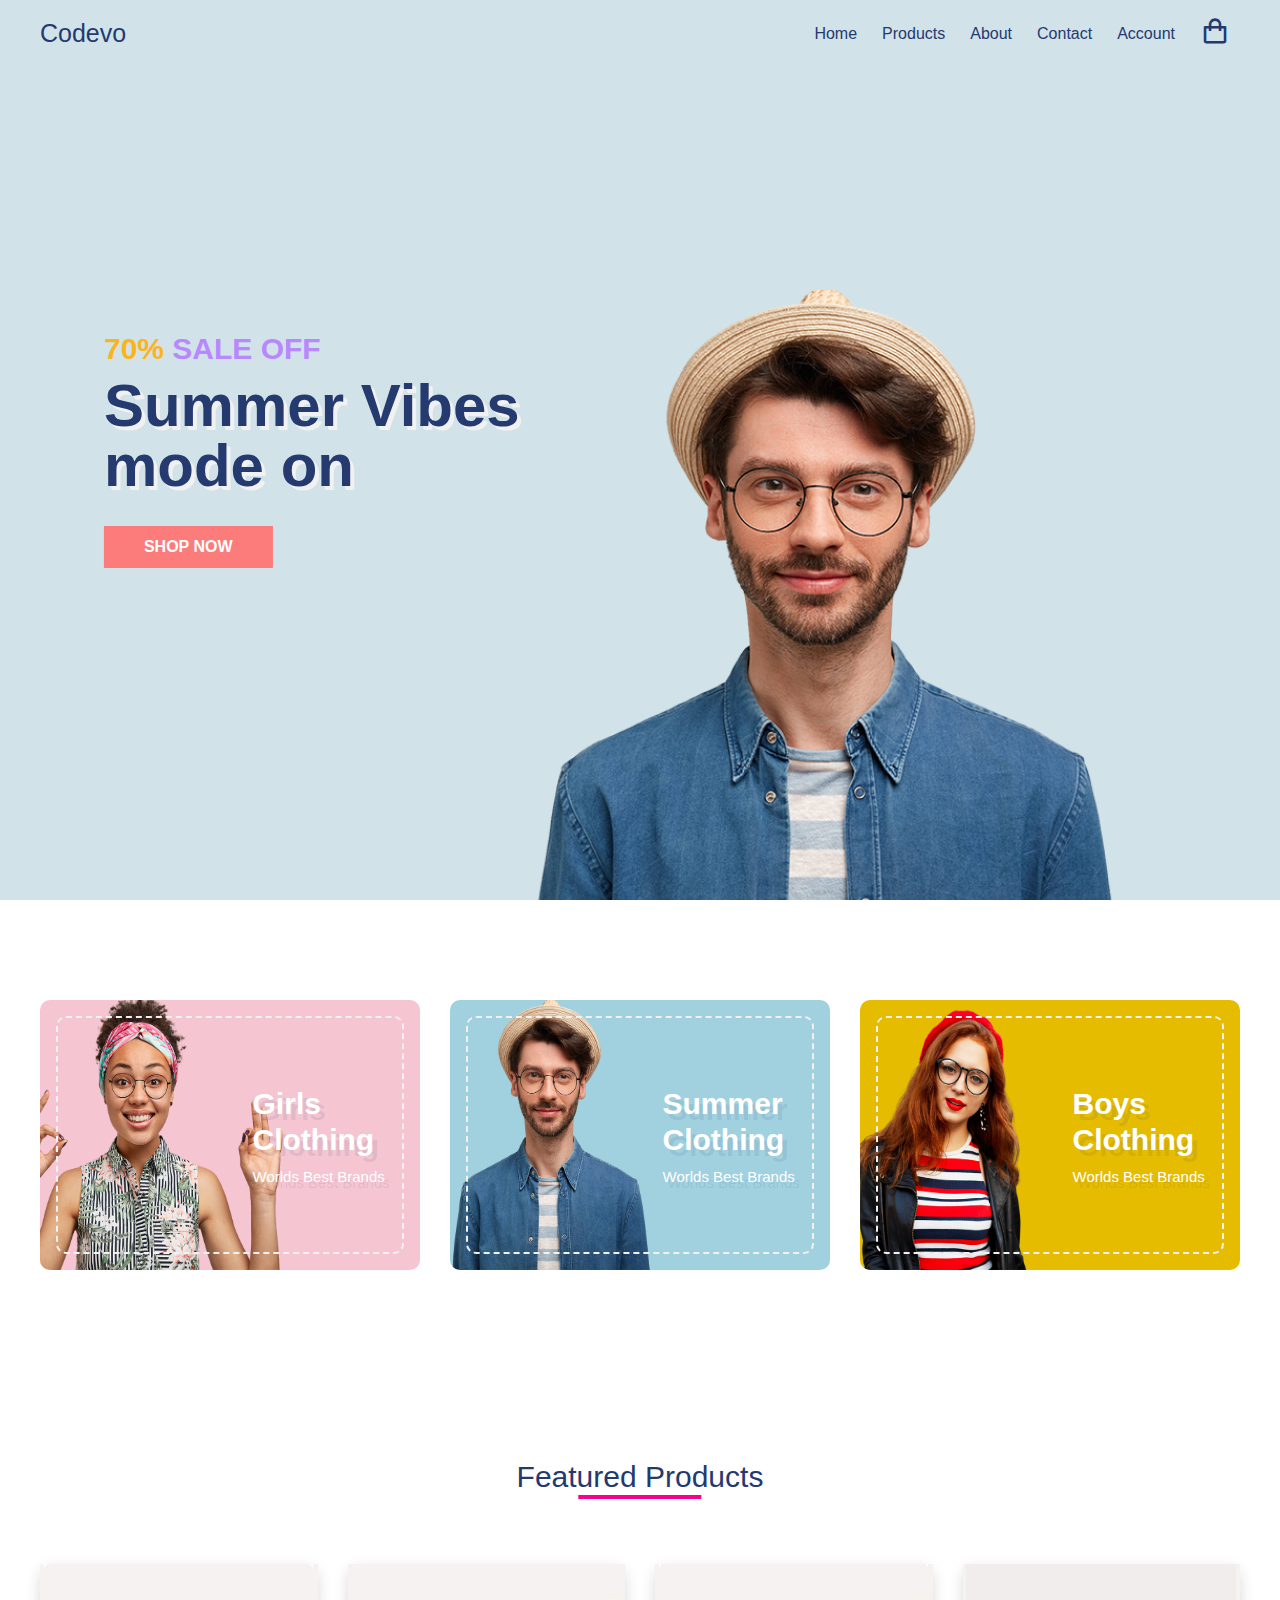
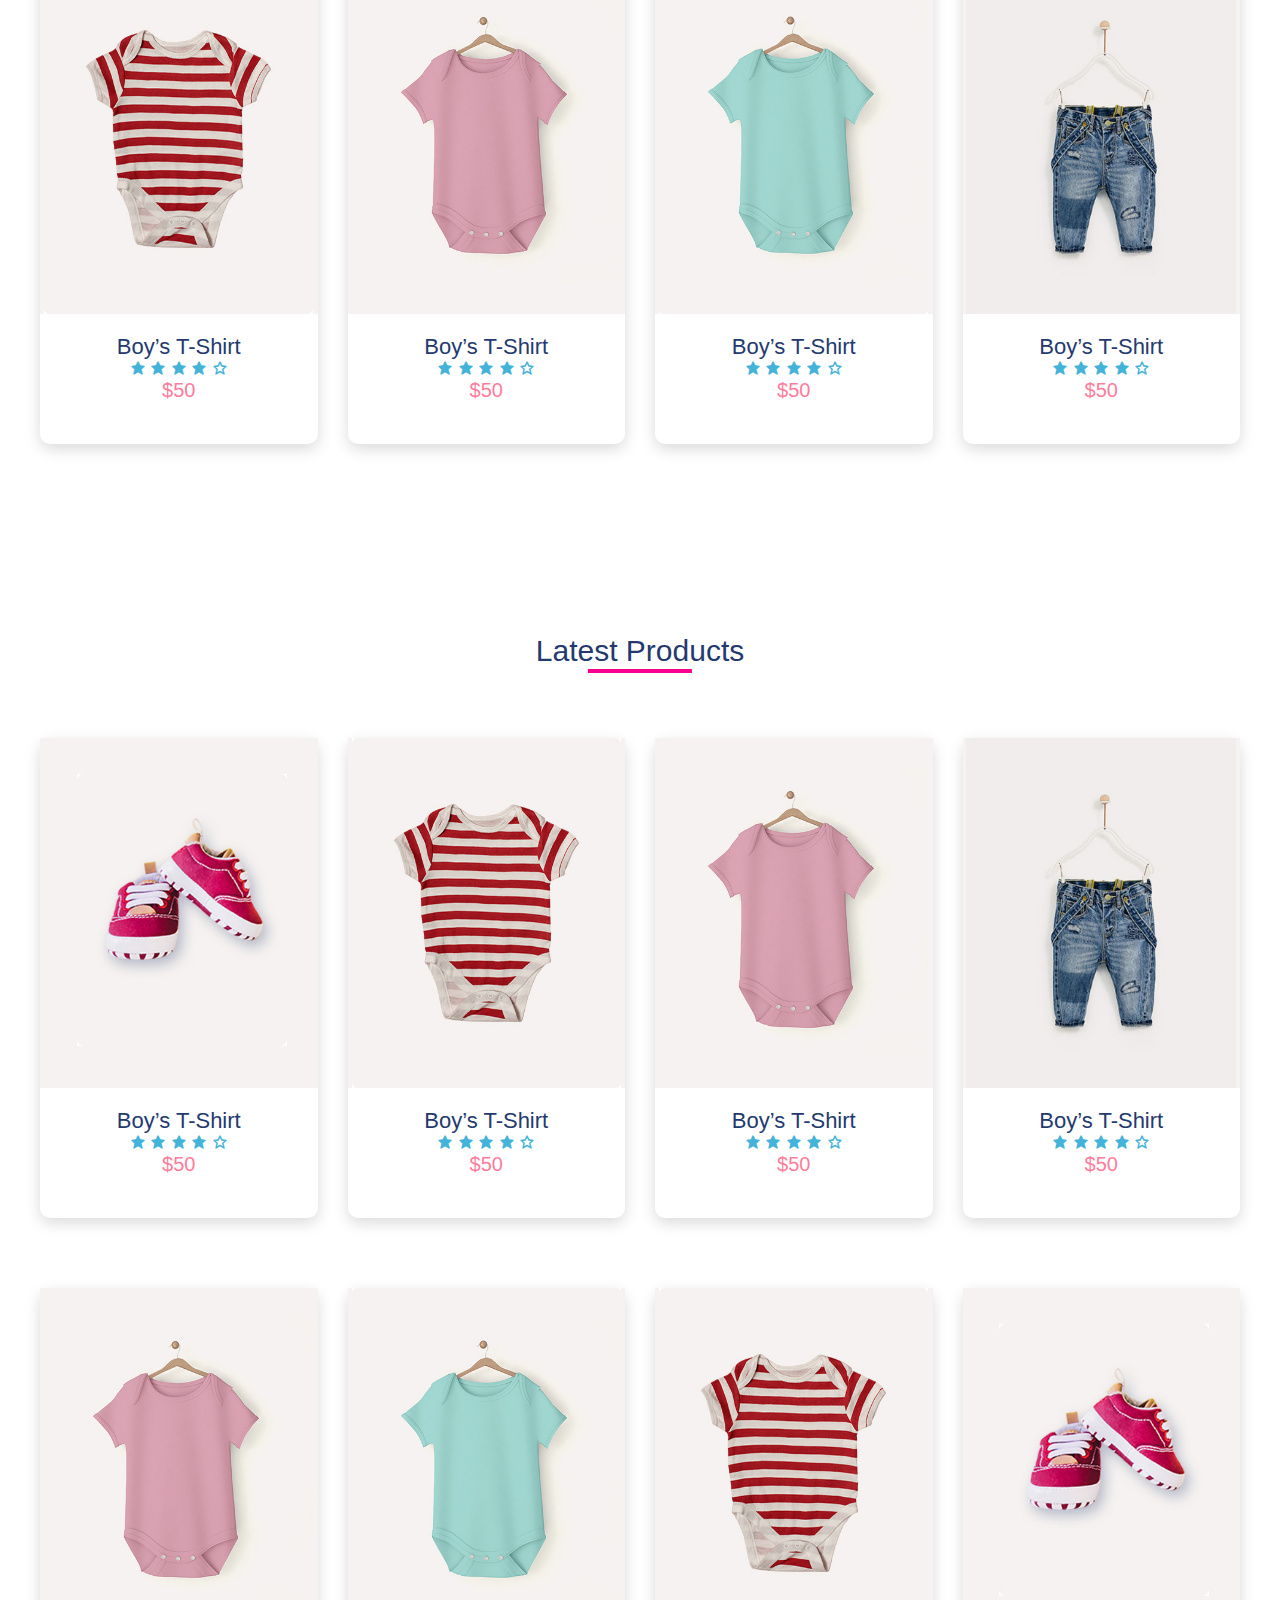
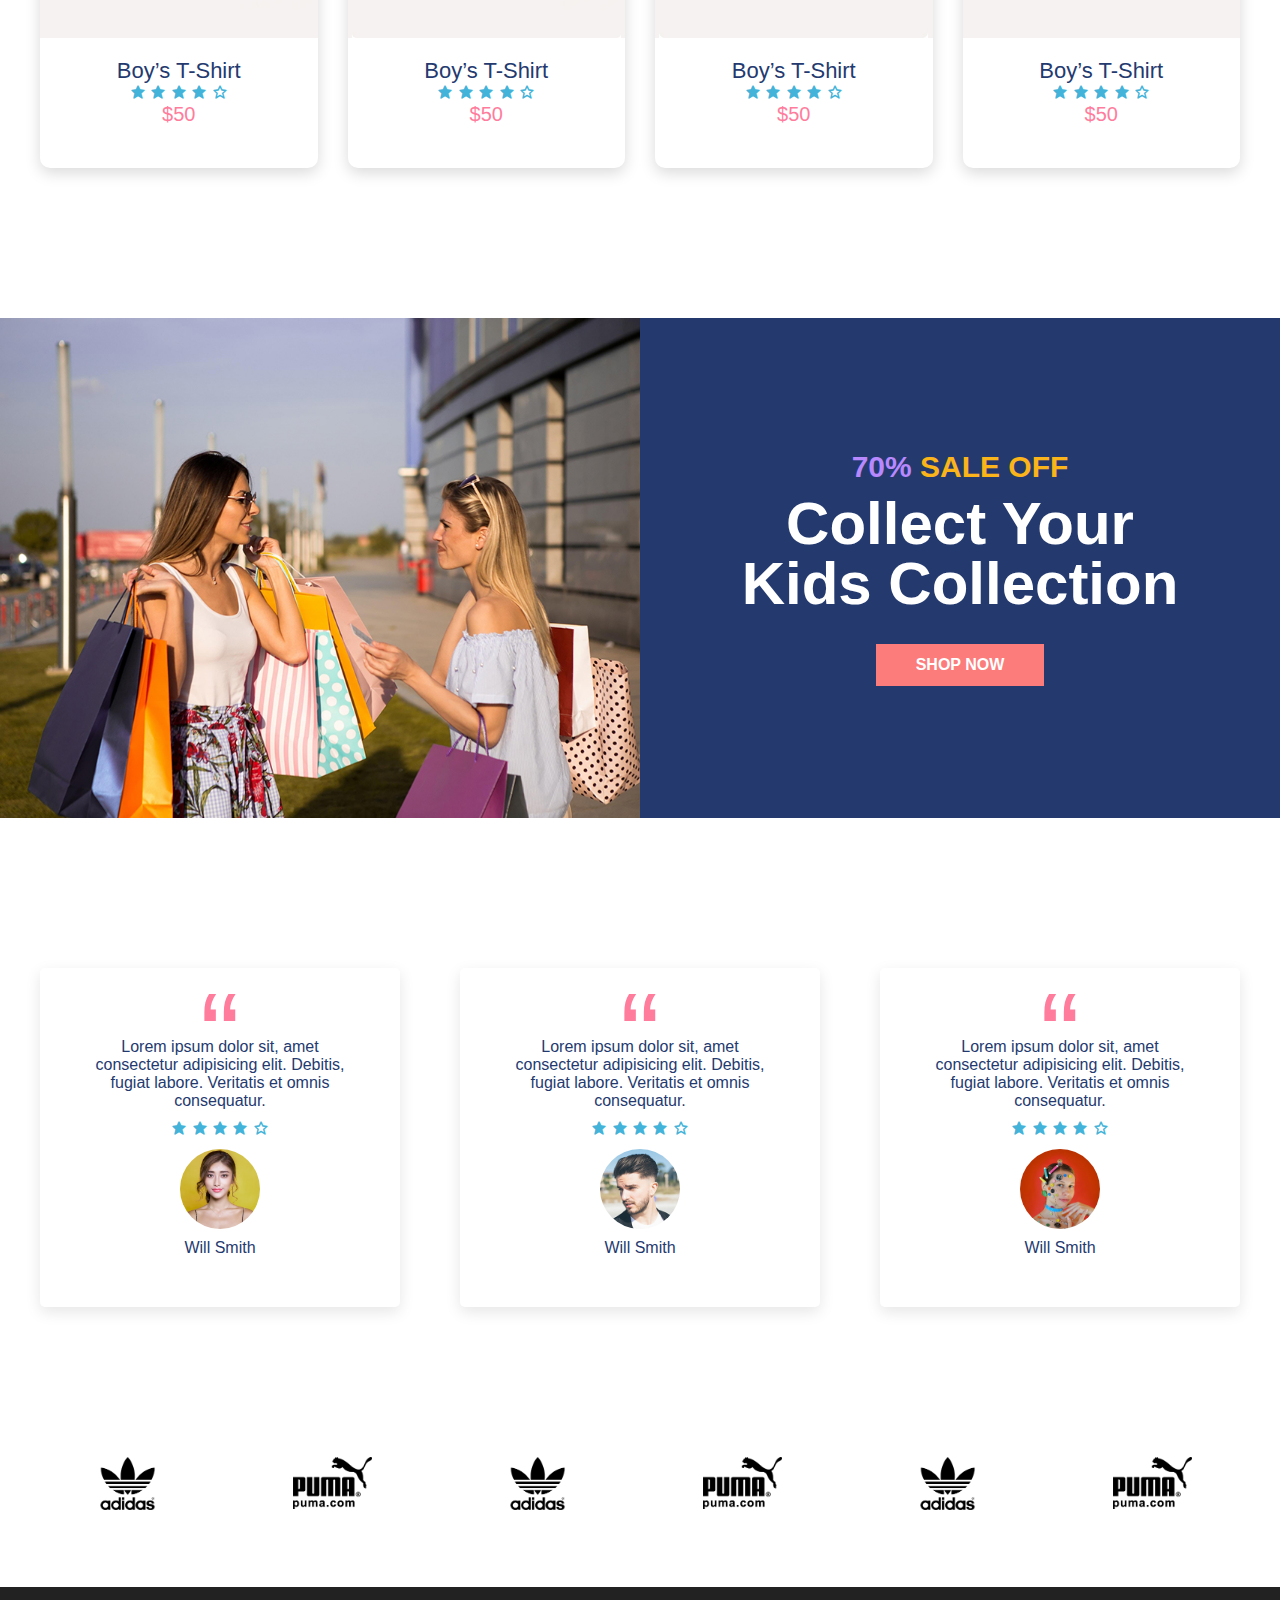
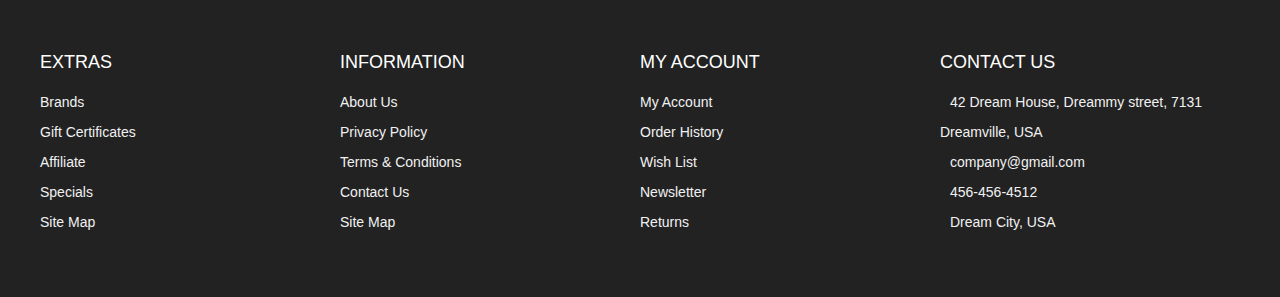
==== index.html @ ce42dded "Devo E-commerce" ====
﻿<!DOCTYPE html>
<html lang="en">

<head>
  <meta charset="UTF-8" />
  <meta name="viewport" content="width=device-width, initial-scale=1.0" />
  <!-- Favicon -->
  <link rel="shortcut icon" href="./images/favicon.ico" type="image/x-icon">
  <!-- Box icons -->
  <link rel="stylesheet" href="https://cdn.jsdelivr.net/npm/boxicons@latest/css/boxicons.min.css" />

  <!-- Custom StyleSheet -->
  <link rel="stylesheet" href="./css/styles.css" />
  <title>Codevo - Ecommerce Website</title>
</head>

<body>
  <!-- Header -->
  <header id="home" class="header">
    <!-- Navigation -->
    <nav class="nav">
      <div class="navigation container">
        <div class="logo">
          <h1>Codevo</h1>
        </div>

        <div class="menu">
          <div class="top-nav">
            <div class="logo">
              <h1>Codevo</h1>
            </div>
            <div class="close">
              <i class="bx bx-x"></i>
            </div>
          </div>

          <ul class="nav-list">
            <li class="nav-item">
              <a href="#home" class="nav-link scroll-link">Home</a>
            </li>
            <li class="nav-item">
              <a href="product.html" class="nav-link">Products</a>
            </li>
            <li class="nav-item">
              <a href="#about" class="nav-link scroll-link">About</a>
            </li>
            <li class="nav-item">
              <a href="#contact" class="nav-link scroll-link">Contact</a>
            </li>
            <li class="nav-item">
              <a href="#account" class="nav-link scroll-link">Account</a>
            </li>
            <li class="nav-item">
              <a href="cart.html" class="nav-link icon"><i class="bx bx-shopping-bag"></i></a>
            </li>
          </ul>
        </div>

        <a href="cart.html" class="cart-icon">
          <i class="bx bx-shopping-bag"></i>
        </a>

        <div class="hamburger">
          <i class="bx bx-menu"></i>
        </div>
      </div>
    </nav>

    <!-- Hero -->
    <img src="./images/banner.png" alt="" class="hero-img" />

    <div class="hero-content">
      <h2><span class="discount">70% </span> SALE OFF</h2>
      <h1>
        <span>Summer Vibes</span>
        <span>mode on</span>
      </h1>
      <a class="btn" href="#">shop now</a>
    </div>
  </header>

  <!-- Main -->
  <main>
    <section class="advert section">
      <div class="advert-center container">
        <div class="advert-box">
          <div class="dotted">
            <div class="content">
              <h2>
                Girls <br />
                Clothing
              </h2>
              <h4>Worlds Best Brands</h4>
            </div>
          </div>
          <img src="./images/advert1.png" alt="">
        </div>

        <div class="advert-box">
          <div class="dotted">
            <div class="content">
              <h2>
                Summer <br />
                Clothing
              </h2>
              <h4>Worlds Best Brands</h4>
            </div>
          </div>
          <img src="./images/advert2.png" alt="">
        </div>

        <div class="advert-box">
          <div class="dotted">
            <div class="content">
              <h2>
                Boys <br />
                Clothing
              </h2>
              <h4>Worlds Best Brands</h4>
            </div>
          </div>
          <img src="./images/advert3.png" alt="">
        </div>
      </div>
    </section>

    <!-- Featured -->
    <section class="section featured">
      <div class="title">
        <h1>Featured Products</h1>
      </div>

      <div class="product-center container">
        <div class="product">
          <div class="product-header">
            <img src="./images/pic2.jpg" alt="">
            <ul class="icons">
              <span><i class="bx bx-heart"></i></span>
              <span><i class="bx bx-shopping-bag"></i></span>
              <span><i class="bx bx-search"></i></span>
            </ul>
          </div>
          <div class="product-footer">
            <a href="#">
              <h3>Boy’s T-Shirt</h3>
            </a>
            <div class="rating">
              <i class="bx bxs-star"></i>
              <i class="bx bxs-star"></i>
              <i class="bx bxs-star"></i>
              <i class="bx bxs-star"></i>
              <i class="bx bx-star"></i>
            </div>
            <h4 class="price">$50</h4>
          </div>
        </div>
        <div class="product">
          <div class="product-header">
            <img src="./images/pic1.jpg" alt="">
            <ul class="icons">
              <span><i class="bx bx-heart"></i></span>
              <span><i class="bx bx-shopping-bag"></i></span>
              <span><i class="bx bx-search"></i></span>
            </ul>
          </div>
          <div class="product-footer">
            <a href="#"><h3>Boy’s T-Shirt</h3></a>
            <div class="rating">
              <i class="bx bxs-star"></i>
              <i class="bx bxs-star"></i>
              <i class="bx bxs-star"></i>
              <i class="bx bxs-star"></i>
              <i class="bx bx-star"></i>
            </div>
            <h4 class="price">$50</h4>
          </div>
        </div>
        <div class="product">
          <div class="product-header">
            <img src="./images/pic3.jpg" alt="">
            <ul class="icons">
              <span><i class="bx bx-heart"></i></span>
              <span><i class="bx bx-shopping-bag"></i></span>
              <span><i class="bx bx-search"></i></span>
            </ul>
          </div>
          <div class="product-footer">
            <a href="#"><h3>Boy’s T-Shirt</h3></a>
            <div class="rating">
              <i class="bx bxs-star"></i>
              <i class="bx bxs-star"></i>
              <i class="bx bxs-star"></i>
              <i class="bx bxs-star"></i>
              <i class="bx bx-star"></i>
            </div>
            <h4 class="price">$50</h4>
          </div>
        </div>
        <div class="product">
          <div class="product-header">
            <img src="./images/pic4.jpg" alt="">

            <ul class="icons">
              <span><i class="bx bx-heart"></i></span>
              <span><i class="bx bx-shopping-bag"></i></span>
              <span><i class="bx bx-search"></i></span>
            </ul>
          </div>
          <div class="product-footer">
            <a href="#"><h3>Boy’s T-Shirt</h3></a>
            <div class="rating">
              <i class="bx bxs-star"></i>
              <i class="bx bxs-star"></i>
              <i class="bx bxs-star"></i>
              <i class="bx bxs-star"></i>
              <i class="bx bx-star"></i>
            </div>
            <h4 class="price">$50</h4>
          </div>
        </div>
      </div>
    </section>

    <!--Latest -->
    <section class="section featured">
      <div class="title">
        <h1>Latest Products</h1>
      </div>

      <div class="product-center container">
        <div class="product">
          <div class="product-header">
            <img src="./images/pic5.jpg" alt="">

            <ul class="icons">
              <span><i class="bx bx-heart"></i></span>
              <span><i class="bx bx-shopping-bag"></i></span>
              <span><i class="bx bx-search"></i></span>
            </ul>
          </div>
          <div class="product-footer">
            <a href="#"><h3>Boy’s T-Shirt</h3></a>
            <div class="rating">
              <i class="bx bxs-star"></i>
              <i class="bx bxs-star"></i>
              <i class="bx bxs-star"></i>
              <i class="bx bxs-star"></i>
              <i class="bx bx-star"></i>
            </div>
            <h4 class="price">$50</h4>
          </div>
        </div>
        <div class="product">
          <div class="product-header">
            <img src="./images/pic2.jpg" alt="">

            <ul class="icons">
              <span><i class="bx bx-heart"></i></span>
              <span><i class="bx bx-shopping-bag"></i></span>
              <span><i class="bx bx-search"></i></span>
            </ul>
          </div>
          <div class="product-footer">
            <a href="#"><h3>Boy’s T-Shirt</h3></a>
            <div class="rating">
              <i class="bx bxs-star"></i>
              <i class="bx bxs-star"></i>
              <i class="bx bxs-star"></i>
              <i class="bx bxs-star"></i>
              <i class="bx bx-star"></i>
            </div>
            <h4 class="price">$50</h4>
          </div>
        </div>
        <div class="product">
          <div class="product-header">
            <img src="./images/pic1.jpg" alt="">

            <ul class="icons">
              <span><i class="bx bx-heart"></i></span>
              <span><i class="bx bx-shopping-bag"></i></span>
              <span><i class="bx bx-search"></i></span>
            </ul>
          </div>
          <div class="product-footer">
            <a href="#"><h3>Boy’s T-Shirt</h3></a>
            <div class="rating">
              <i class="bx bxs-star"></i>
              <i class="bx bxs-star"></i>
              <i class="bx bxs-star"></i>
              <i class="bx bxs-star"></i>
              <i class="bx bx-star"></i>
            </div>
            <h4 class="price">$50</h4>
          </div>
        </div>
        <div class="product">
          <div class="product-header">
            <img src="./images/pic4.jpg" alt="">

            <ul class="icons">
              <span><i class="bx bx-heart"></i></span>
              <span><i class="bx bx-shopping-bag"></i></span>
              <span><i class="bx bx-search"></i></span>
            </ul>
          </div>
          <div class="product-footer">
            <a href="#"><h3>Boy’s T-Shirt</h3></a>
            <div class="rating">
              <i class="bx bxs-star"></i>
              <i class="bx bxs-star"></i>
              <i class="bx bxs-star"></i>
              <i class="bx bxs-star"></i>
              <i class="bx bx-star"></i>
            </div>
            <h4 class="price">$50</h4>
          </div>
        </div>
        <div class="product">
          <div class="product-header">
            <img src="./images/pic1.jpg" alt="">

            <ul class="icons">
              <span><i class="bx bx-heart"></i></span>
              <span><i class="bx bx-shopping-bag"></i></span>
              <span><i class="bx bx-search"></i></span>
            </ul>
          </div>
          <div class="product-footer">
            <a href="#"><h3>Boy’s T-Shirt</h3></a>
            <div class="rating">
              <i class="bx bxs-star"></i>
              <i class="bx bxs-star"></i>
              <i class="bx bxs-star"></i>
              <i class="bx bxs-star"></i>
              <i class="bx bx-star"></i>
            </div>
            <h4 class="price">$50</h4>
          </div>
        </div>
        <div class="product">
          <div class="product-header">
            <img src="./images/pic3.jpg" alt="">

            <ul class="icons">
              <span><i class="bx bx-heart"></i></span>
              <span><i class="bx bx-shopping-bag"></i></span>
              <span><i class="bx bx-search"></i></span>
            </ul>
          </div>
          <div class="product-footer">
            <a href="#"><h3>Boy’s T-Shirt</h3></a>
            <div class="rating">
              <i class="bx bxs-star"></i>
              <i class="bx bxs-star"></i>
              <i class="bx bxs-star"></i>
              <i class="bx bxs-star"></i>
              <i class="bx bx-star"></i>
            </div>
            <h4 class="price">$50</h4>
          </div>
        </div>
        <div class="product">
          <div class="product-header">
            <img src="./images/pic2.jpg" alt="">

            <ul class="icons">
              <span><i class="bx bx-heart"></i></span>
              <span><i class="bx bx-shopping-bag"></i></span>
              <span><i class="bx bx-search"></i></span>
            </ul>
          </div>
          <div class="product-footer">
            <a href="#"><h3>Boy’s T-Shirt</h3></a>
            <div class="rating">
              <i class="bx bxs-star"></i>
              <i class="bx bxs-star"></i>
              <i class="bx bxs-star"></i>
              <i class="bx bxs-star"></i>
              <i class="bx bx-star"></i>
            </div>
            <h4 class="price">$50</h4>
          </div>
        </div>
        <div class="product">
          <div class="product-header">
            <img src="./images/pic5.jpg" alt="">

            <ul class="icons">
              <span><i class="bx bx-heart"></i></span>
              <span><i class="bx bx-shopping-bag"></i></span>
              <span><i class="bx bx-search"></i></span>
            </ul>
          </div>
          <div class="product-footer">
            <a href="#"><h3>Boy’s T-Shirt</h3></a>
            <div class="rating">
              <i class="bx bxs-star"></i>
              <i class="bx bxs-star"></i>
              <i class="bx bxs-star"></i>
              <i class="bx bxs-star"></i>
              <i class="bx bx-star"></i>
            </div>
            <h4 class="price">$50</h4>
          </div>
        </div>
      </div>
    </section>

    <!-- Product Banner -->
    <section class="section">
      <div class="product-banner">
        <div class="left">
          <img src="./images/test.jpg" alt="" />
        </div>
        <div class="right">
          <div class="content">
            <h2><span class="discount">70% </span> SALE OFF</h2>
            <h1>
              <span>Collect Your</span>
              <span>Kids Collection</span>
            </h1>
            <a class="btn" href="#">shop now</a>
          </div>
        </div>
      </div>
    </section>

    <!-- Testimonials -->
    <section class="section">
      <div class="testimonial-center container">
        <div class="testimonial">
          <span>&ldquo;</span>
          <p>
            Lorem ipsum dolor sit, amet consectetur adipisicing elit. Debitis,
            fugiat labore. Veritatis et omnis consequatur.
          </p>
          <div class="rating">
            <i class="bx bxs-star"></i>
            <i class="bx bxs-star"></i>
            <i class="bx bxs-star"></i>
            <i class="bx bxs-star"></i>
            <i class="bx bx-star"></i>
          </div>
          <div class="img-cover">
            <img src="./images/profile1.jpg" alt="" />
          </div>
          <h4>Will Smith</h4>
        </div>
        <div class="testimonial">
          <span>&ldquo;</span>
          <p>
            Lorem ipsum dolor sit, amet consectetur adipisicing elit. Debitis,
            fugiat labore. Veritatis et omnis consequatur.
          </p>
          <div class="rating">
            <i class="bx bxs-star"></i>
            <i class="bx bxs-star"></i>
            <i class="bx bxs-star"></i>
            <i class="bx bxs-star"></i>
            <i class="bx bx-star"></i>
          </div>
          <div class="img-cover">
            <img src="./images/profile2.jpg" alt="" />
          </div>
          <h4>Will Smith</h4>
        </div>
        <div class="testimonial">
          <span>&ldquo;</span>
          <p>
            Lorem ipsum dolor sit, amet consectetur adipisicing elit. Debitis,
            fugiat labore. Veritatis et omnis consequatur.
          </p>
          <div class="rating">
            <i class="bx bxs-star"></i>
            <i class="bx bxs-star"></i>
            <i class="bx bxs-star"></i>
            <i class="bx bxs-star"></i>
            <i class="bx bx-star"></i>
          </div>
          <div class="img-cover">
            <img src="./images/profile3.jpg" alt="" />
          </div>
          <h4>Will Smith</h4>
        </div>
      </div>
    </section>

    <!-- Brands -->
    <section class="section">
      <div class="brands-center container">
        <div class="brand">
          <img src="./images/brand1.png" alt="" />
        </div>
        <div class="brand">
          <img src="./images/brand2.png" alt="" />
        </div>
        <div class="brand">
          <img src="./images/brand1.png" alt="" />
        </div>
        <div class="brand">
          <img src="./images/brand2.png" alt="" />
        </div>
        <div class="brand">
          <img src="./images/brand1.png" alt="" />
        </div>
        <div class="brand">
          <img src="./images/brand2.png" alt="" />
        </div>
      </div>
    </section>
  </main>

  <!-- Footer -->
  <footer id="footer" class="section footer">
    <div class="container">
      <div class="footer-container">
        <div class="footer-center">
          <h3>EXTRAS</h3>
          <a href="#">Brands</a>
          <a href="#">Gift Certificates</a>
          <a href="#">Affiliate</a>
          <a href="#">Specials</a>
          <a href="#">Site Map</a>
        </div>
        <div class="footer-center">
          <h3>INFORMATION</h3>
          <a href="#">About Us</a>
          <a href="#">Privacy Policy</a>
          <a href="#">Terms & Conditions</a>
          <a href="#">Contact Us</a>
          <a href="#">Site Map</a>
        </div>
        <div class="footer-center">
          <h3>MY ACCOUNT</h3>
          <a href="#">My Account</a>
          <a href="#">Order History</a>
          <a href="#">Wish List</a>
          <a href="#">Newsletter</a>
          <a href="#">Returns</a>
        </div>
        <div class="footer-center">
          <h3>CONTACT US</h3>
          <div>
            <span>
              <i class="fas fa-map-marker-alt"></i>
            </span>
            42 Dream House, Dreammy street, 7131 Dreamville, USA
          </div>
          <div>
            <span>
              <i class="far fa-envelope"></i>
            </span>
            company@gmail.com
          </div>
          <div>
            <span>
              <i class="fas fa-phone"></i>
            </span>
            456-456-4512
          </div>
          <div>
            <span>
              <i class="far fa-paper-plane"></i>
            </span>
            Dream City, USA
          </div>
        </div>
      </div>
    </div>
    </div>
  </footer>
  <!-- End Footer -->

  <!-- GSAP -->
  <script src="https://cdnjs.cloudflare.com/ajax/libs/gsap/3.5.1/gsap.min.js"></script>
  <!-- Custom Script -->
  <script src="./js/index.js"></script>
</body>

</html>
---- css/styles.css ----
﻿:root {
  --white: #fff;
  --black: #222;
  --pink: #f60091;
  --grey: #444;
  --grey2: #959595;
  --grey-alt: #d1e2e9;
  --yellow: #ffd800;
  --green: #59b210;
}

*,
*::before,
*::after {
  margin: 0;
  padding: 0;
  box-sizing: inherit;
}

html {
  scroll-behavior: smooth;
  box-sizing: border-box;
  font-size: 62.5%;
}

body {
  font-family: "Poppins", sans-serif;
  font-size: 1.6rem;
  font-weight: 400;
  background-color: #fff;
  color: #243a6f;
  position: relative;
  z-index: 1;
}

h1,
h2,
h3,
h4 {
  font-weight: 500;
}

a {
  color: inherit;
  text-decoration: none;
}

img {
  max-width: 100%;
}

li {
  list-style: none;
}

.container {
  max-width: 120rem;
  margin: 0 auto;
}

.container-md {
  max-width: 100rem;
  margin: 0 auto;
}

@media only screen and (max-width: 1200px) {
  .container {
    padding: 0 3rem;
  }

  .container-md {
    padding: 0 3rem;
  }
}

/* Header */
.header {
  position: relative;
  width: 100%;
  min-height: 100vh;
  background-color: var(--grey-alt);
  overflow: hidden;
}

.nav {
  padding: 1.6rem 0;
}

.nav.fix-nav {
  position: fixed;
  top: 0;
  left: 0;
  width: 100%;
  background-color: #243a6f;
  box-shadow: 0 5px 15px rgba(0, 0, 0, 0.3);
  z-index: 999;
}

.nav.fix-nav .nav-link,
.nav.fix-nav .logo,
.nav.fix-nav .cart-icon,
.nav.fix-nav .hamburger {
  color: #fff;
}

.navigation {
  display: flex;
  align-items: center;
  justify-content: space-between;
}

.logo h1 {
  font-size: 2.5rem;
}

.nav-list {
  display: flex;
  align-items: center;
}

.nav-item:not(:last-child) {
  margin-right: 0.5rem;
}

.nav-link:link,
.nav-link:visited {
  padding: 0.8rem 1rem;
  transition: all 300ms ease-in-out;
}

.nav-link.icon {
  font-size: 3rem;
}

.top-nav {
  display: none;
}

.hamburger {
  display: none;
}

.cart-icon {
  display: none;
}

@media only screen and (max-width: 768px) {
  .menu {
    position: fixed;
    top: 0;
    left: -100%;
    width: 80%;
    max-width: 40rem;
    height: 100%;
    background-color: #fff;
    transition: all 500ms ease-in-out;
    z-index: 100;
  }

  .menu.show {
    left: 0;
  }

  .top-nav {
    display: flex;
    align-items: center;
    justify-content: space-between;
    background-color: #243a6f;
    padding: 1rem 1.6rem;
  }

  .top-nav .logo {
    color: #fff;
  }

  .top-nav .close {
    color: #fff;
    font-size: 3rem;
    padding: 1rem;
    cursor: pointer;
  }

  .cart-icon {
    display: block;
    font-size: 3rem;
  }

  .hamburger {
    display: block;
    font-size: 3rem;
    padding: 0.5rem;
    cursor: pointer;
  }

  .nav-link:link,
  .nav-link:visited {
    display: block;
    font-size: 1.7rem;
    padding: 1rem 0;
  }

  .nav.fix-nav .nav-link {
    color: #243a6f;
  }

  .nav-list {
    flex-direction: column;
    align-items: start;
    padding: 1rem 1.6rem;
  }

  body.show::before {
    content: "";
    position: absolute;
    top: 0;
    left: 0;
    width: 100%;
    height: 100%;
    background-color: rgba(0, 0, 0, 0.8);
    z-index: 4;
  }

  .nav.show {
    background-color: rgba(0, 0, 0, 0.8);
  }

  .nav-link.icon {
    display: none;
  }
}

/* Hero */
.header .hero-img {
  position: absolute;
  bottom: -10%;
  right: -5%;
  height: 70rem;
  object-fit: contain;
}

.hero-content {
  position: absolute;
  top: 50%;
  transform: translate(25%, -50%);
}

.hero-content h2 {
  color: #b888ff;
  font-size: 3rem;
  font-weight: 700;
  margin-bottom: 1rem;
}

.hero-content .discount {
  color: #fbb419;
}

.hero-content h1 span {
  color: #253b70;
  font-size: 6rem;
  font-weight: 700;
  display: block;
  line-height: 1;
  text-shadow: 3px 3px 0 #f1f1f1, 4px 4px 0 #f1f1f1;
}

.btn {
  display: inline-block;
  background-color: #fc7c7c;
  padding: 1.2rem 4rem;
  color: #fff;
  font-weight: 600;
  text-transform: uppercase;
  margin-top: 3rem;
}

@media only screen and (max-width: 1200px) {
  .header .hero-img {
    right: -20%;
  }

  .hero-content {
    transform: translate(20%, -50%);
  }

  .hero-content h2 {
    font-size: 2rem;
  }

  .hero-content h1 span {
    font-size: 5rem;
  }
}

@media only screen and (max-width: 996px) {
  .header {
    min-height: 70vh;
  }

  .header .hero-img {
    height: 40rem;
    right: -10%;
  }
}

@media only screen and (max-width: 567px) {
  .header {
    min-height: 100vh;
  }

  .header .hero-img {
    height: 40rem;
    bottom: -15%;
  }

  .hero-content {
    top: 40%;
    transform: translate(15%, -50%);
  }

  .header .hero-img {
    right: 0%;
  }

  .hero-content h2 {
    font-size: 1.8rem;
  }

  .hero-content h1 span {
    font-size: 4rem;
  }

  .hero-content a {
    padding: 1rem 3rem;
  }
}

/* Adverts */
.section {
  padding: 10rem 0 5rem 0;
}

.advert-center {
  display: grid;
  grid-template-columns: repeat(auto-fit, minmax(30rem, 1fr));
  gap: 3rem;
}

.advert-box {
  position: relative;
  color: #fff;
  height: 27rem;
  border-radius: 1rem;
  padding: 1.6rem;
  overflow: hidden;
  z-index: 1;
}

.advert-box img {
  position: absolute;
  bottom: 0%;
  left: -20%;
  height: 100%;
  width: 35rem;
  z-index: -1;
}

.advert-box:nth-child(1) {
  background-color: #f5c5d1;
}

.advert-box:nth-child(2) {
  background-color: #a1d1df;
}

.advert-box:nth-child(3) {
  background-color: #e5bc00;
}

.advert-box .dotted {
  position: relative;
  height: 100%;
  border: 2px dashed #f1f1f1;
  border-radius: 1rem;
}

.advert-box .content {
  position: absolute;
  top: 50%;
  right: 5%;
  transform: translate(0, -50%);
}

.advert-box .content h2,
.advert-box .content h4 {
  text-shadow: 5px 6px 0px rgba(37, 59, 112, 0.1);
}

.advert-box .content h2 {
  line-height: 1.2;
  font-size: 3rem;
  font-weight: 700;
  margin-bottom: 1rem;
}

.advert-box .content h4 {
  font-size: 1.5rem;
  text-transform: capitalize;
}

/* Featured Products */

.title {
  margin: 4rem 0 7rem 0;
  text-align: center;
}

.title h1 {
  font-size: 3rem;
  display: inline-block;
  position: relative;
  z-index: 0;
}

.title h1::after {
  content: "";
  position: absolute;
  left: 50%;
  bottom: -20%;
  transform: translate(-50%, -50%);
  background-color: var(--pink);
  width: 50%;
  height: 0.4rem;
  z-index: 1;
}

/* Product */
.product-center {
  display: grid;
  grid-template-columns: repeat(auto-fit, minmax(25rem, 1fr));
  gap: 7rem 3rem;
}

.product {
  height: 48rem;
  background-color: #fff;
  box-shadow: 0 0.5rem 1.5rem rgba(0, 0, 0, 0.15);
  border-radius: 1rem;
  text-align: center;
  transition: all 300ms ease-in-out;
}

.product:hover {
  box-shadow: 0 0.5rem 1.5rem rgba(0, 0, 0, 0.25);
}

.product-header {
  position: relative;
  height: 35rem;
  background-color: #f6f2f1;
  transition: all 300ms ease-in-out;
  z-index: 0;
}

.product-header img {
  height: 100%;
}

.product-footer {
  padding: 2rem 1.6rem 1.6rem 1.6rem;
}

.product-footer h3 {
  font-size: 2.2rem;
}

.rating {
  color: #43b3d9;
}

.product-footer .price {
  color: #ff7c9c;
  font-size: 2rem;
}

.product:hover .product-header::after {
  content: "";
  position: absolute;
  width: 100%;
  height: 100%;
  left: 0;
  top: 0;
  border-radius: 1rem 1rem 0 0;
  background-color: rgba(0, 0, 0, 0.5);
  transition: all 500ms ease-in-out;
  z-index: 1;
}

.product-header .icons {
  position: absolute;
  right: 5%;
  top: 50%;
  transform: translate(0, -50%) scale(0);
  z-index: 2;
  opacity: 0;
  transition: all 500ms ease-in-out;
}

.product-header .icons span {
  background-color: #fff;
  font-size: 2.5rem;
  display: block;
  border-radius: 50%;
  padding: 1.5rem 1.6rem;
  line-height: 2rem;
  cursor: pointer;
  transition: all 300ms ease-in-out;
}

.product-header .icons span i {
  transition: all 500ms ease-in-out;
}

.product-header .icons span:not(:last-child) {
  margin-bottom: 1rem;
}

.product-header .icons span:hover {
  background-color: #ff7c9c;
  color: #fff;
}

.product:hover .icons {
  opacity: 1;
  transform: translate(0, -50%) scale(1);
}

.product-header .icons a {
  display: block;
  margin-bottom: 1rem;
}

/* Exclusive Product */
.product-banner {
  display: grid;
  grid-template-columns: 1fr 1fr;
  height: 50rem;
  background-color: #243a6f;
}

.product-banner .left img {
  object-fit: cover;
  height: 100%;
}

.product-banner .right {
  align-self: center;
  text-align: center;
  padding: 1.6rem;
}

.product-banner .content h2 {
  color: #fbb419;
  font-size: 3rem;
  font-weight: 700;
  margin-bottom: 1rem;
}

.product-banner .content .discount {
  color: #b888ff;
}

.product-banner .content h1 span {
  color: #fff;
  font-size: 6rem;
  font-weight: 700;
  display: block;
  line-height: 1;
}

@media only screen and (max-width: 996px) {
  .product-banner .content h1 span {
    font-size: 5rem;
  }
}

@media only screen and (max-width: 768px) {
  .product-banner {
    grid-template-columns: 1fr;
  }

  .product-banner .left {
    display: none;
  }

  .product-banner .content h1 span {
    font-size: 4rem;
  }

  .product-banner .content h2 {
    font-size: 2rem;
  }

  .product-banner .content a {
    padding: 1rem 3rem;
  }
}

/* Testimonials */
.testimonial-center {
  display: grid;
  grid-template-columns: repeat(auto-fit, minmax(25rem, 1fr));
  gap: 6rem;
}

.testimonial {
  position: relative;
  padding: 5rem;
  background-color: #fff;
  box-shadow: 0 0.5rem 1.5rem rgba(0, 0, 0, 0.1);
  transition: all 300ms ease-in-out;
  text-align: center;
  border-radius: 0.5rem;
}

.testimonial:hover {
  box-shadow: 0 0.5rem 1.5rem rgba(0, 0, 0, 0.2);
  transform: translateY(-1rem);
}

.testimonial span {
  position: absolute;
  top: 2%;
  left: 50%;
  font-size: 12rem;
  font-family: sans-serif;
  color: #ff7c9c;
  line-height: 1;
  transform: translate(-50%, 0);
}

.testimonial p {
  margin: 2rem 0 1rem 0;
}

.testimonial .rating {
  margin-bottom: 1rem;
}

.testimonial .img-cover {
  border-radius: 50%;
  width: 8rem;
  height: 8rem;
  overflow: hidden;
  margin: 0 auto;
}

.testimonial .img-cover img {
  height: 100%;
  object-fit: cover;
}

.testimonial h4 {
  margin-top: 1rem;
}

/* Brands */
.brands-center {
  display: grid;
  grid-template-columns: repeat(6, 1fr);
  gap: 3rem;
}

.brand {
  height: 8rem;
  width: 8rem;
  margin: 0 auto;
}

.brand img {
  object-fit: contain;
}

@media only screen and (max-width: 768px) {
  .brands-center {
    grid-template-columns: repeat(3, 1fr);
  }
}

/* ========= Footer ======== */
.footer {
  background-color: var(--black);
  padding: 6rem 1rem;
  line-height: 3rem;
}

.footer-center span {
  margin-right: 1rem;
}

.footer-container {
  display: grid;
  grid-template-columns: repeat(4, 1fr);
  color: var(--white);
}

.footer-center a:link,
.footer-center a:visited {
  display: block;
  color: #f1f1f1;
  font-size: 1.4rem;
  transition: 0.6s;
}

.footer-center a:hover {
  color: var(--pink);
}

.footer-center div {
  color: #f1f1f1;
  font-size: 1.4rem;
}

.footer-center h3 {
  font-size: 1.8rem;
  font-weight: 400;
  margin-bottom: 1rem;
}

@media only screen and (max-width: 998px) {
  .footer-container {
    grid-template-columns: repeat(2, 1fr);
    row-gap: 2rem;
  }
}

@media only screen and (max-width: 768px) {
  .footer-container {
    grid-template-columns: 1fr;
    row-gap: 2rem;
  }
}

/* All Products */
.section .top {
  display: flex;
  align-items: center;
  justify-content: space-between;
  margin-bottom: 4rem;
}

.all-products .top select {
  font-family: "Poppins", sans-serif;
  width: 20rem;
  padding: 1rem;
  border: 1px solid #ccc;
  appearance: none;
  outline: none;
}

form {
  position: relative;
  z-index: 1;
}

form span {
  position: absolute;
  top: 50%;
  right: 1rem;
  transform: translateY(-50%);
  font-size: 2rem;
  z-index: 0;
}

@media only screen and (max-width: 768px) {
  .all-products .top select {
    width: 15rem;
  }
}

/* Pagination */
.pagination {
  padding: 3rem 0 5rem 0;
}

.pagination span {
  display: inline-block;
  padding: 1rem 1.5rem;
  border: 1px solid #243a6f;
  font-size: 1.8rem;
  margin-bottom: 2rem;
  cursor: pointer;
  transition: all 300ms ease-in-out;
}

.pagination span:hover {
  border: 1px solid #243a6f;
  background-color: #243a6f;
  color: #fff;
}

/* Detail */
.product-detail .details {
  display: grid;
  grid-template-columns: 1fr 1.2fr;
  gap: 7rem;
}

.product-detail .left {
  display: flex;
  flex-direction: column;
}

.product-detail .left .main {
  text-align: center;
  background-color: #f6f2f1;
  margin-bottom: 2rem;
  height: 45rem;
  padding: 3rem;
}

.product-detail .left .main img {
  object-fit: contain;
  height: 100%;
}

.product-detail .thumbnails {
  display: grid;
  grid-template-columns: repeat(4, 1fr);
  gap: 1rem;
}

.product-detail .thumbnail {
  width: 10rem;
  height: 10rem;
  background-color: #f6f2f1;
  text-align: center;
}

.product-detail .thumbnail img {
  height: 100%;
  object-fit: contain;
}

.product-detail .right span {
  display: inline-block;
  font-size: 1.5rem;
  margin-bottom: 1rem;
}

.product-detail .right h1 {
  font-size: 4rem;
  line-height: 1.2;
  margin-bottom: 2rem;
}

.product-detail .right .price {
  font-size: 600;
  font-size: 2rem;
  color: #ff7c9c;
  margin-bottom: 2rem;
}

.product-detail .right div {
  display: inline-block;
  position: relative;
  z-index: 1;
}

.product-detail .right select {
  font-family: "Poppins", sans-serif;
  width: 20rem;
  padding: 0.7rem;
  border: 1px solid #ccc;
  appearance: none;
  outline: none;
}

.product-detail form {
  margin-bottom: 2rem;
}

.product-detail form span {
  position: absolute;
  top: 50%;
  right: 1rem;
  transform: translateY(-50%);
  font-size: 2rem;
  z-index: 0;
}

.product-detail .form {
  margin-bottom: 3rem;
}

.product-detail .form input {
  padding: 0.8rem;
  text-align: center;
  width: 3.5rem;
  margin-right: 2rem;
}

.product-detail .form .addCart {
  background: #ff7c9c;
  padding: 0.8rem 4rem;
  color: #fff;
  border-radius: 3rem;
}

.product-detail h3 {
  text-transform: uppercase;
  margin-bottom: 2rem;
}

@media only screen and (max-width: 996px) {
  .product-detail .left {
    width: 30rem;
    height: 45rem;
  }

  .product-detail .details {
    gap: 3rem;
  }

  .product-detail .thumbnails {
    width: 30rem;
    gap: 0.5rem;
  }

  .product-detail .thumbnail {
    width: auto;
    height: 10rem;
    background-color: #f6f2f1;
    text-align: center;
    padding: 0.5rem;
  }
}

@media only screen and (max-width: 650px) {
  .product-detail .details {
    grid-template-columns: 1fr;
  }

  .product-detail .right {
    margin-top: 10rem;
  }

  .product-detail .left {
    width: 100%;
    height: 45rem;
  }

  .product-detail .details {
    gap: 3rem;
  }

  .product-detail .thumbnails {
    width: 100%;
    gap: 0.5rem;
  }
}

/* Cart Items */
.cart {
  margin: 10rem auto;
}

table {
  width: 100%;
  border-collapse: collapse;
}

.cart-info {
  display: flex;
  flex-wrap: wrap;
}

th {
  text-align: left;
  padding: 0.5rem;
  color: #fff;
  background-color: #fc7c7c;
  font-weight: normal;
}

td {
  padding: 1rem 0.5rem;
}

td input {
  width: 5rem;
  height: 3rem;
  padding: 0.5rem;
}

td a {
  color: orangered;
  font-size: 1.4rem;
}

td img {
  width: 8rem;
  height: 8rem;
  margin-right: 1rem;
}

.total-price {
  display: flex;
  justify-content: flex-end;
  align-items: end;
  flex-direction: column;
  margin-top: 2rem;
}

.total-price table {
  border-top: 3px solid #fc7c7c;
  width: 100%;
  max-width: 35rem;
}

td:last-child {
  text-align: right;
}

th:last-child {
  text-align: right;
}

@media only screen and (max-width: 567px) {
  .cart-info p {
    display: none;
  }
}
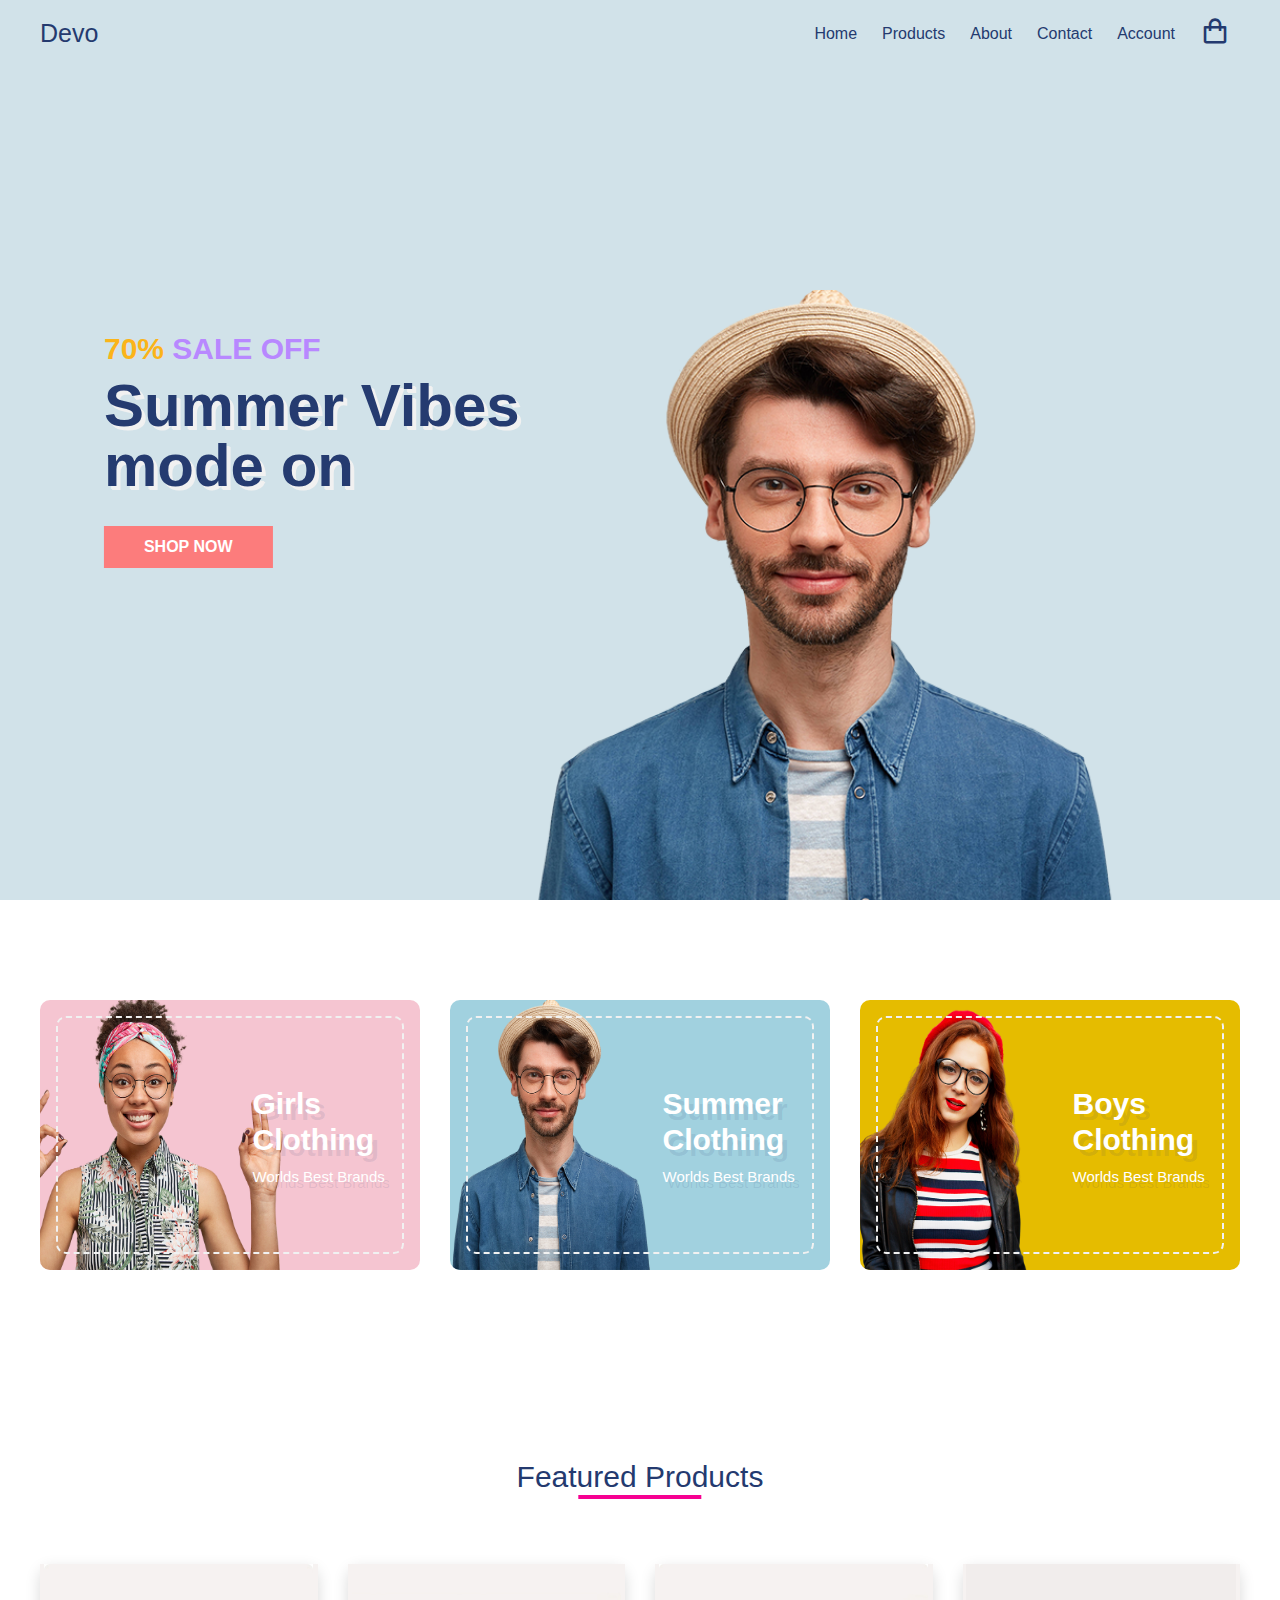
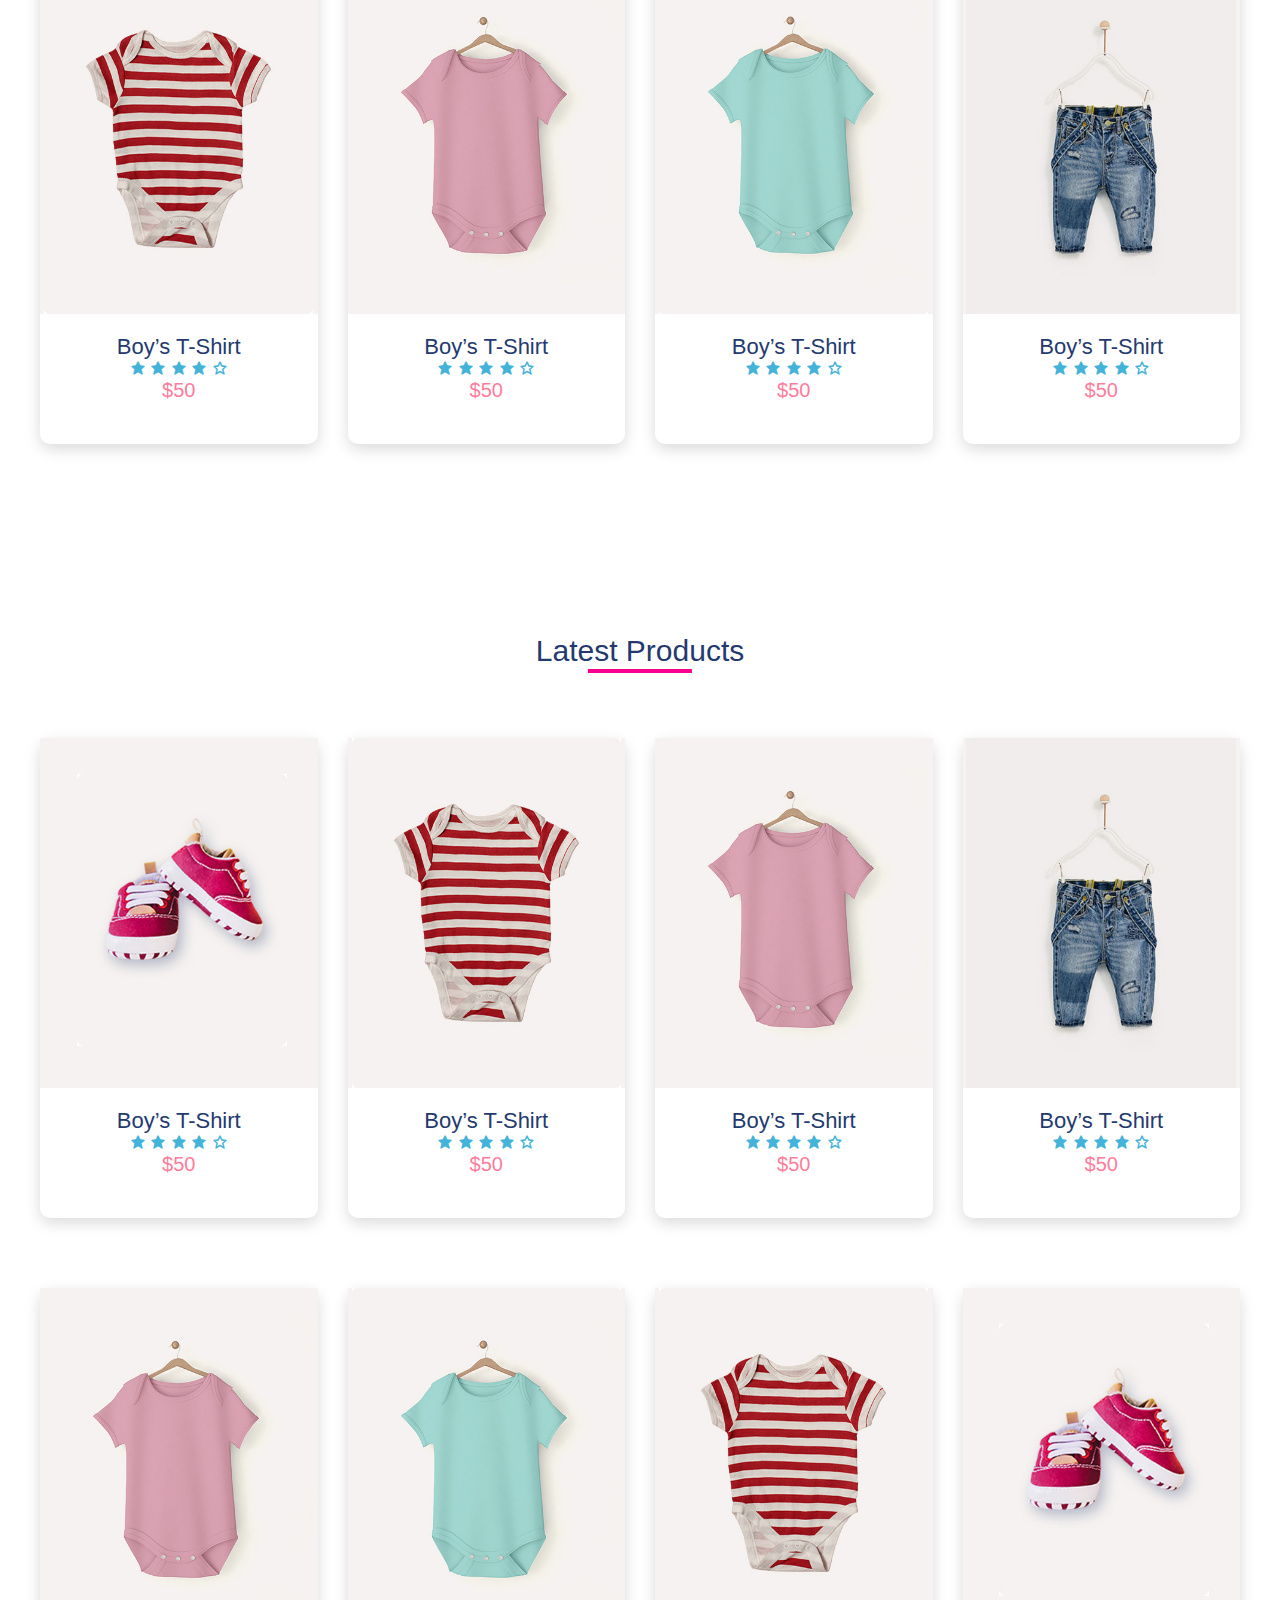
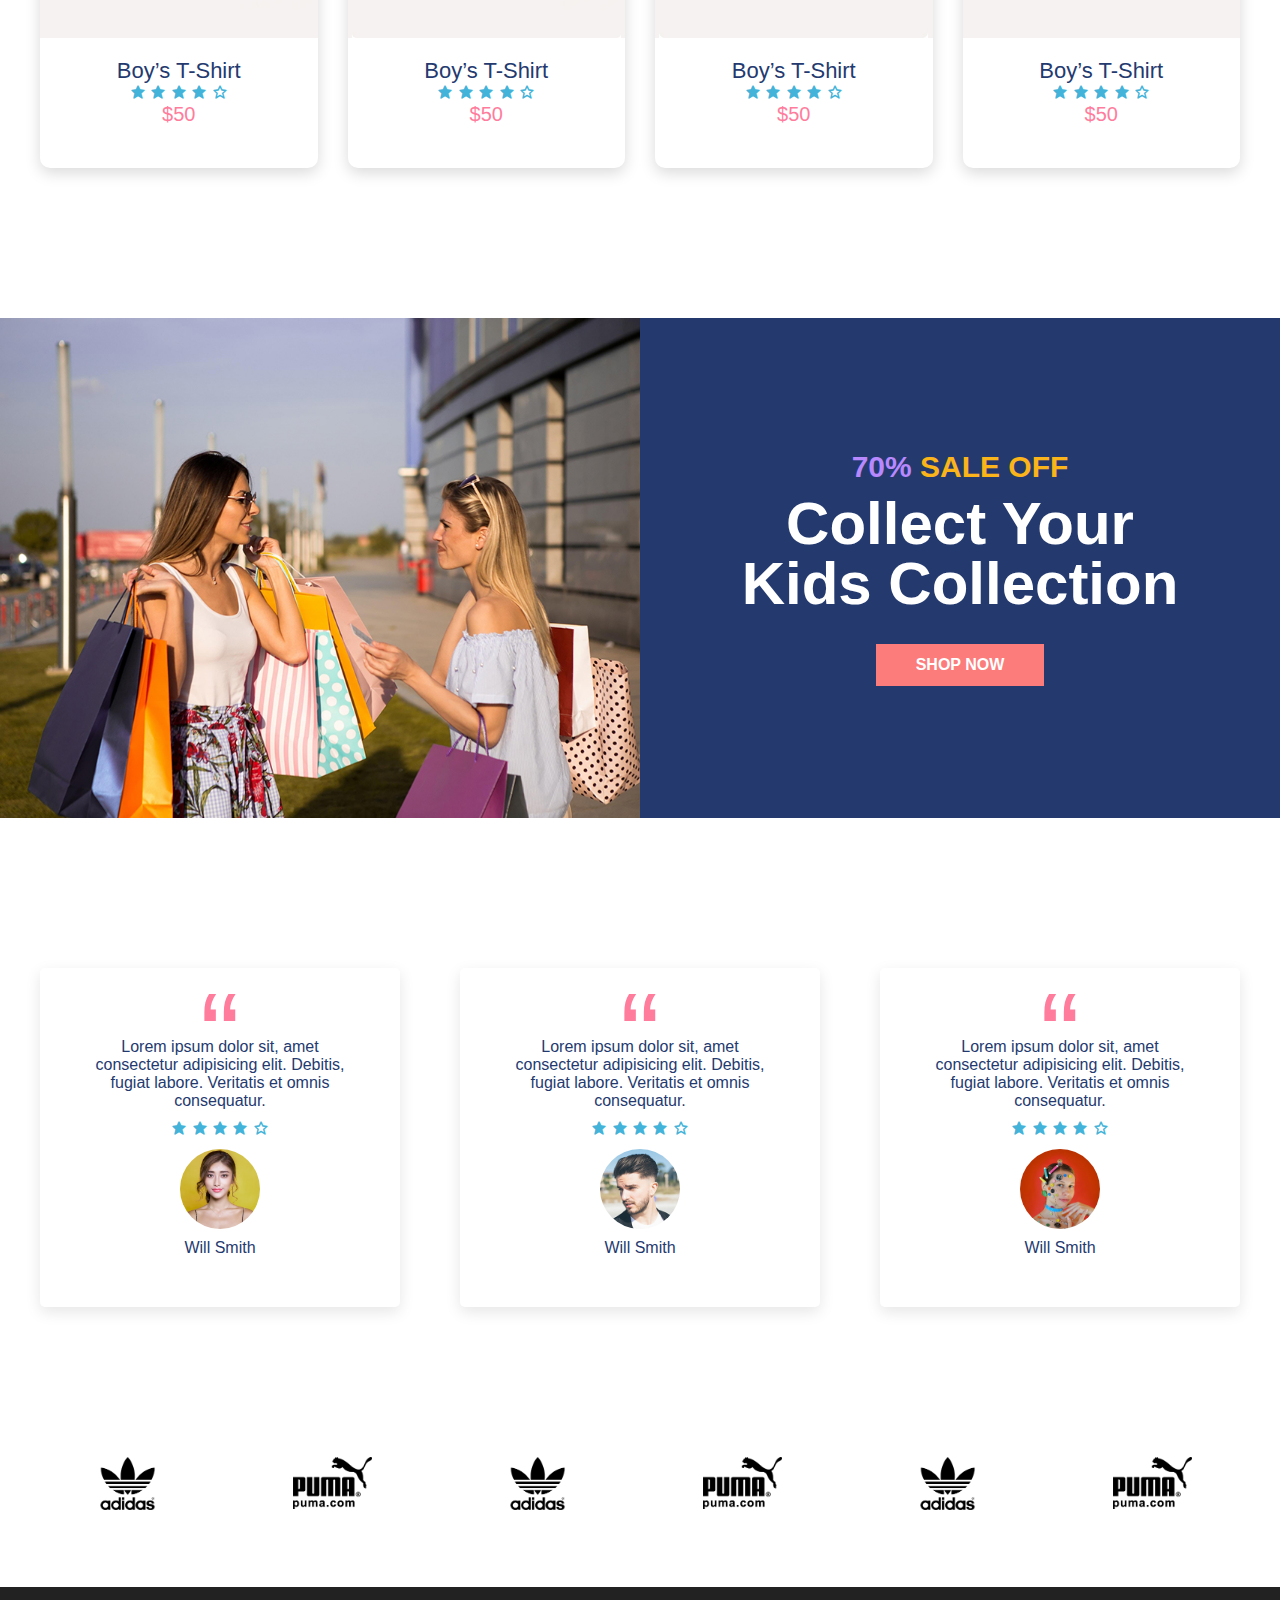
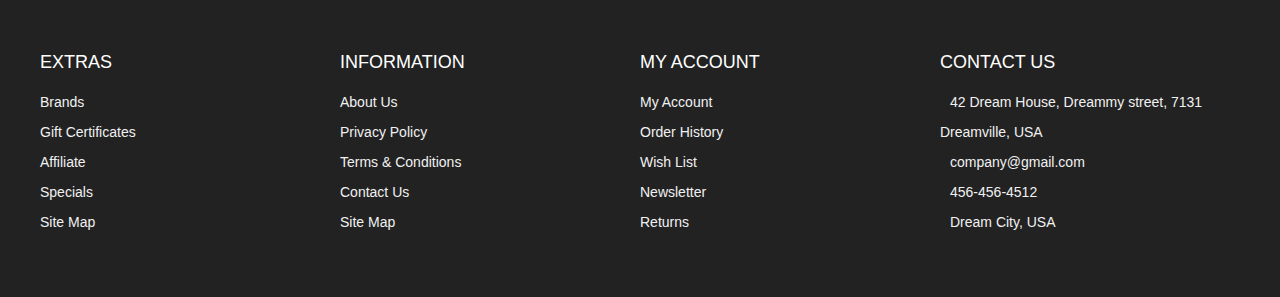
==== commit afd0e1e8: "Devo" ====
--- a/index.html
+++ b/index.html
@@ -11,7 +11,7 @@
 
   <!-- Custom StyleSheet -->
   <link rel="stylesheet" href="./css/styles.css" />
-  <title>Codevo - Ecommerce Website</title>
+  <title>Devo - Ecommerce Website</title>
 </head>
 
 <body>
@@ -21,13 +21,13 @@
     <nav class="nav">
       <div class="navigation container">
         <div class="logo">
-          <h1>Codevo</h1>
+          <h1>Devo</h1>
         </div>
 
         <div class="menu">
           <div class="top-nav">
             <div class="logo">
-              <h1>Codevo</h1>
+              <h1>Devo</h1>
             </div>
             <div class="close">
               <i class="bx bx-x"></i>
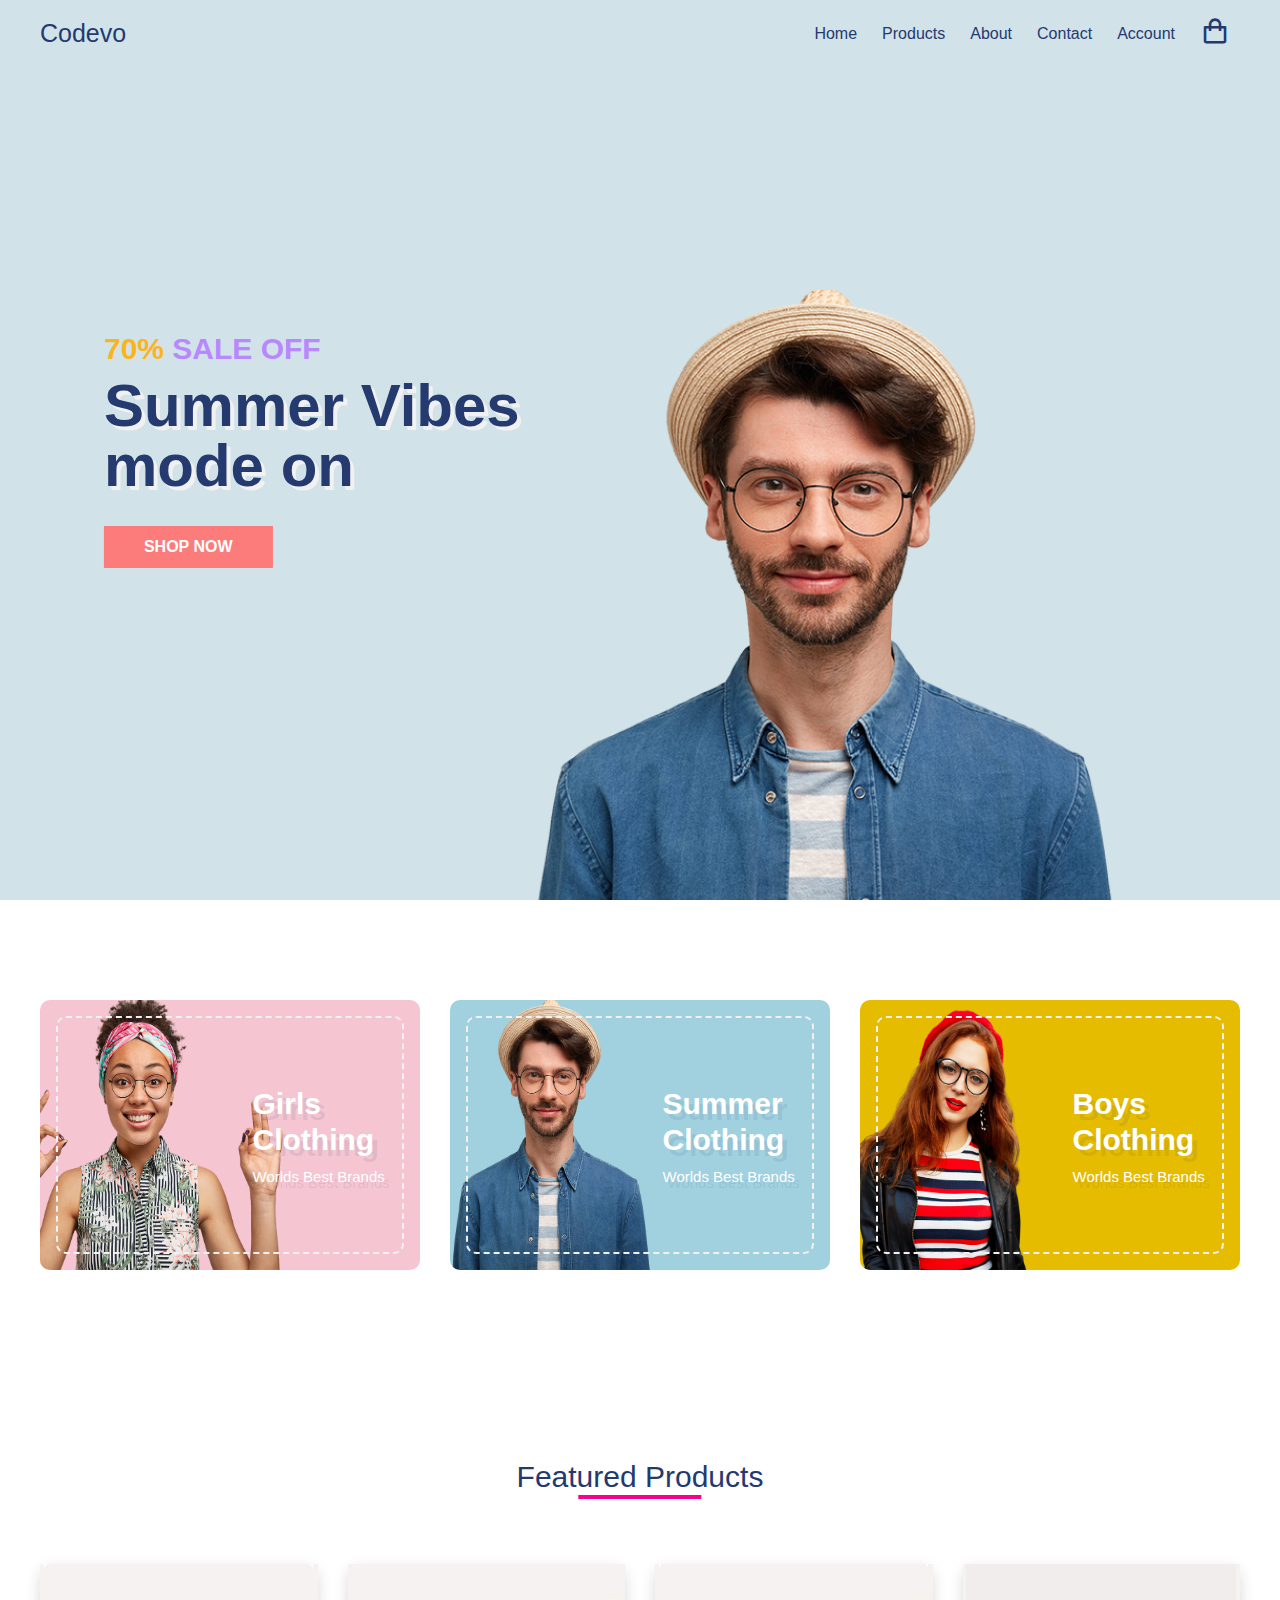
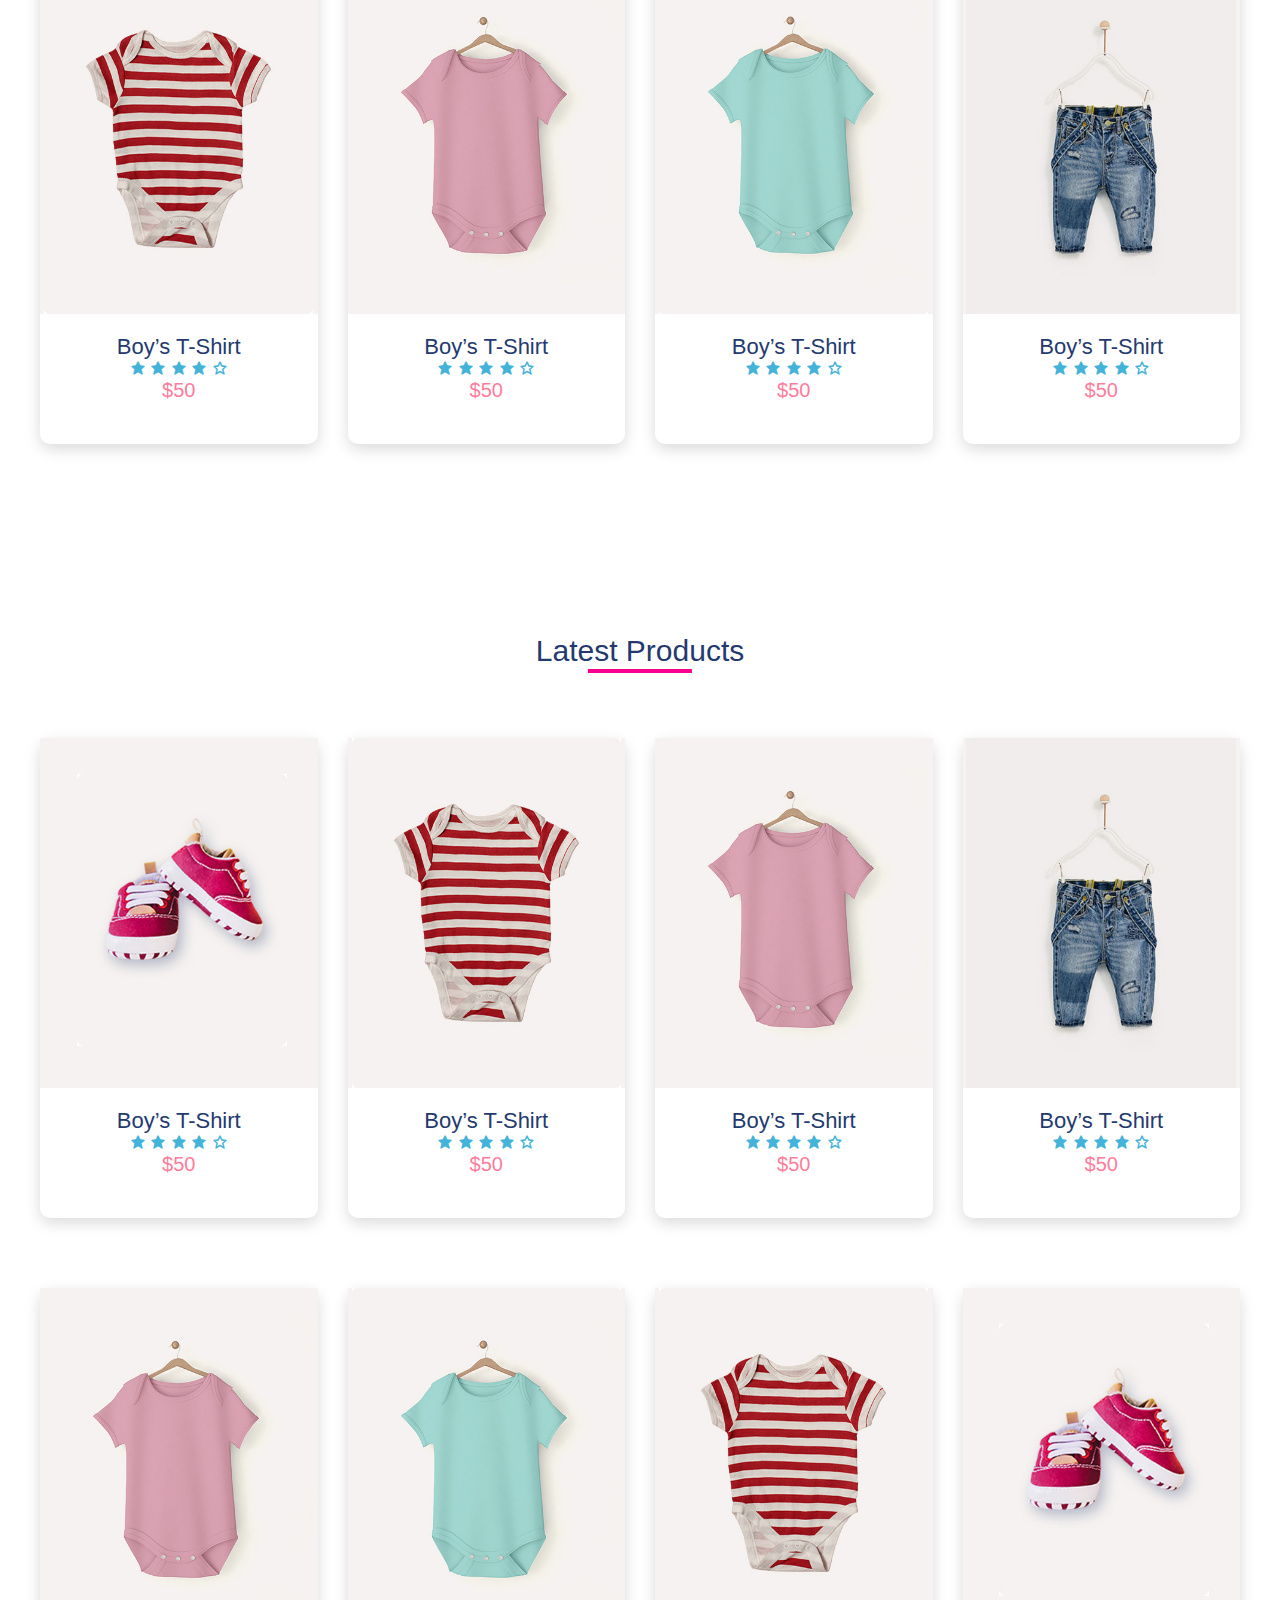
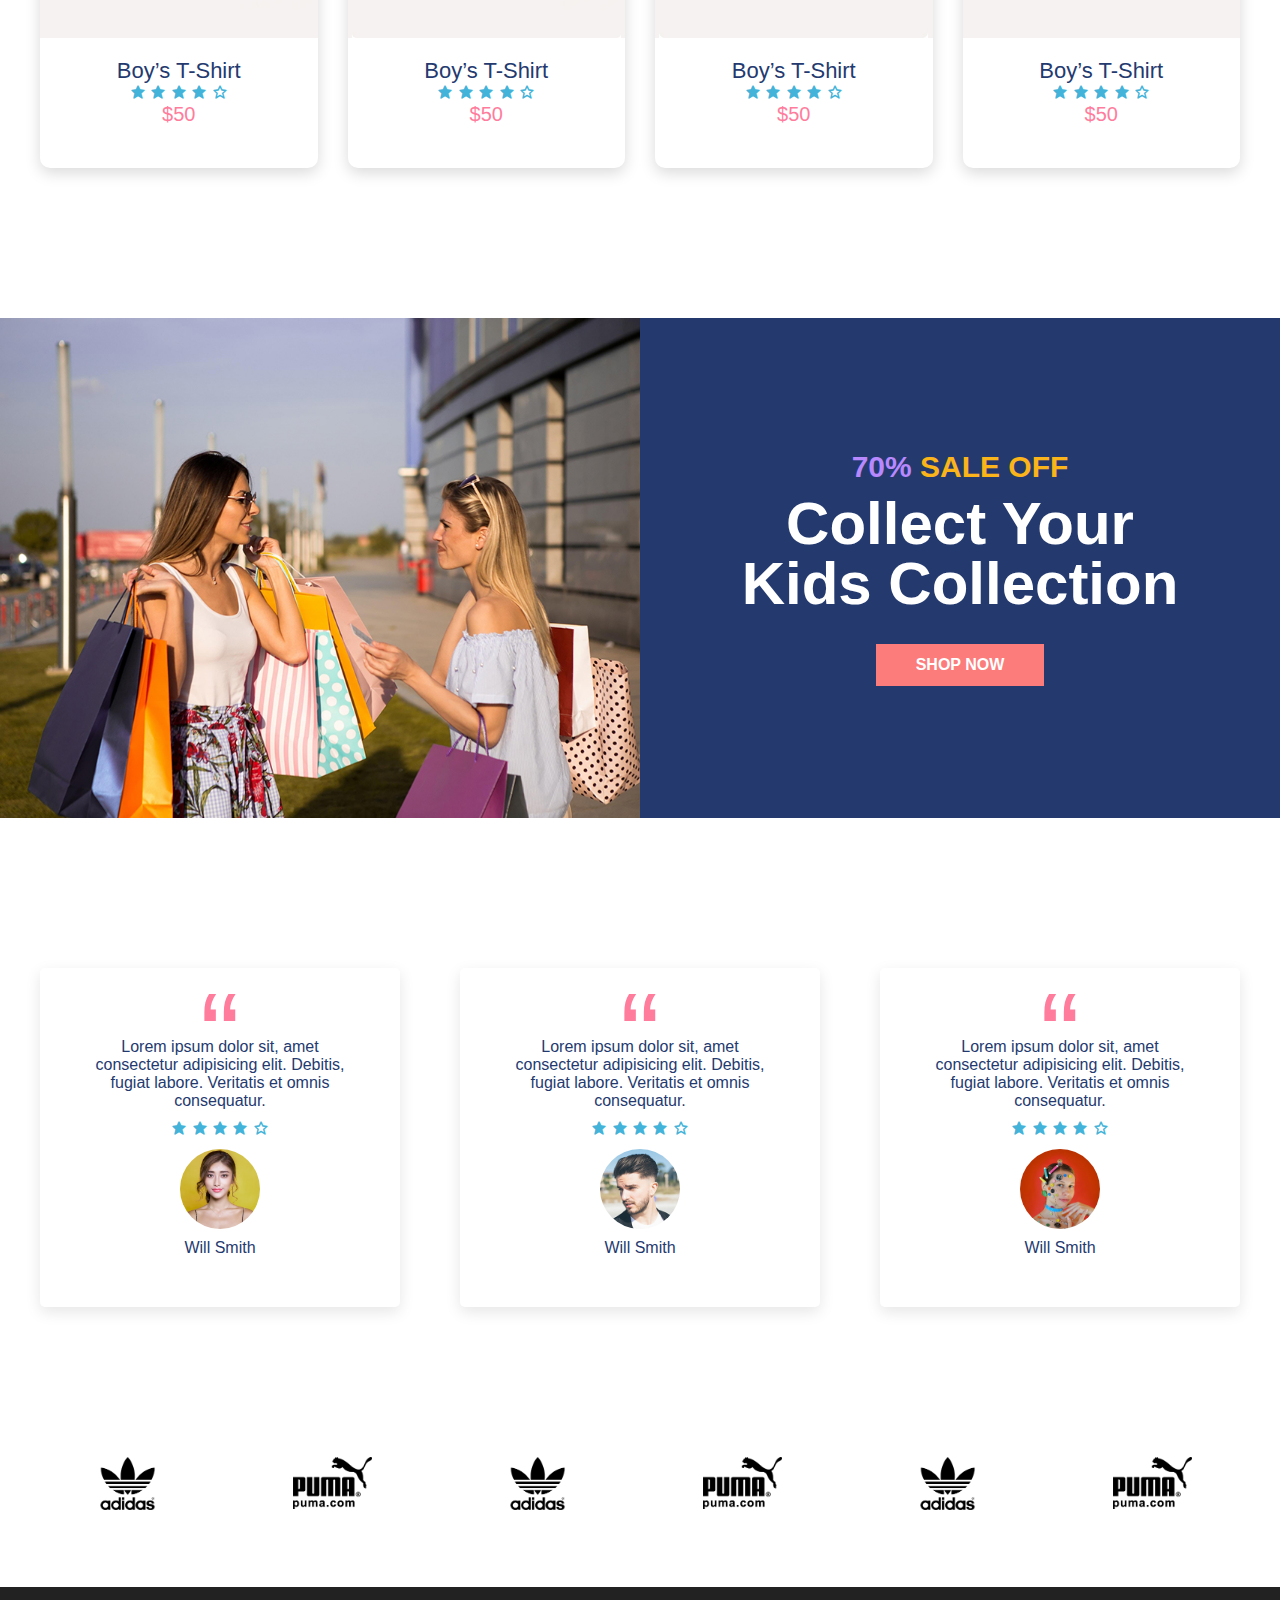
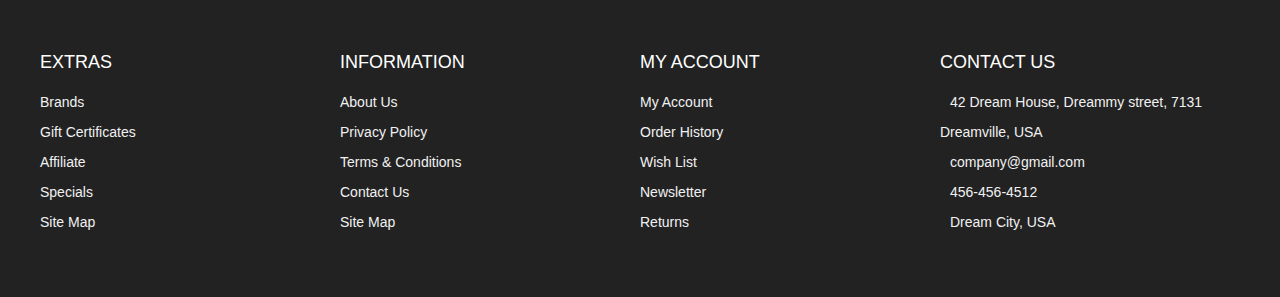
==== commit 614f3707: "E-commerce" ====
--- a/index.html
+++ b/index.html
@@ -11,7 +11,7 @@
 
   <!-- Custom StyleSheet -->
   <link rel="stylesheet" href="./css/styles.css" />
-  <title>Devo - Ecommerce Website</title>
+  <title>Codevo - Ecommerce Website</title>
 </head>
 
 <body>
@@ -21,7 +21,7 @@
     <nav class="nav">
       <div class="navigation container">
         <div class="logo">
-          <h1>Devo</h1>
+          <h1>Codevo</h1>
         </div>
 
         <div class="menu">
